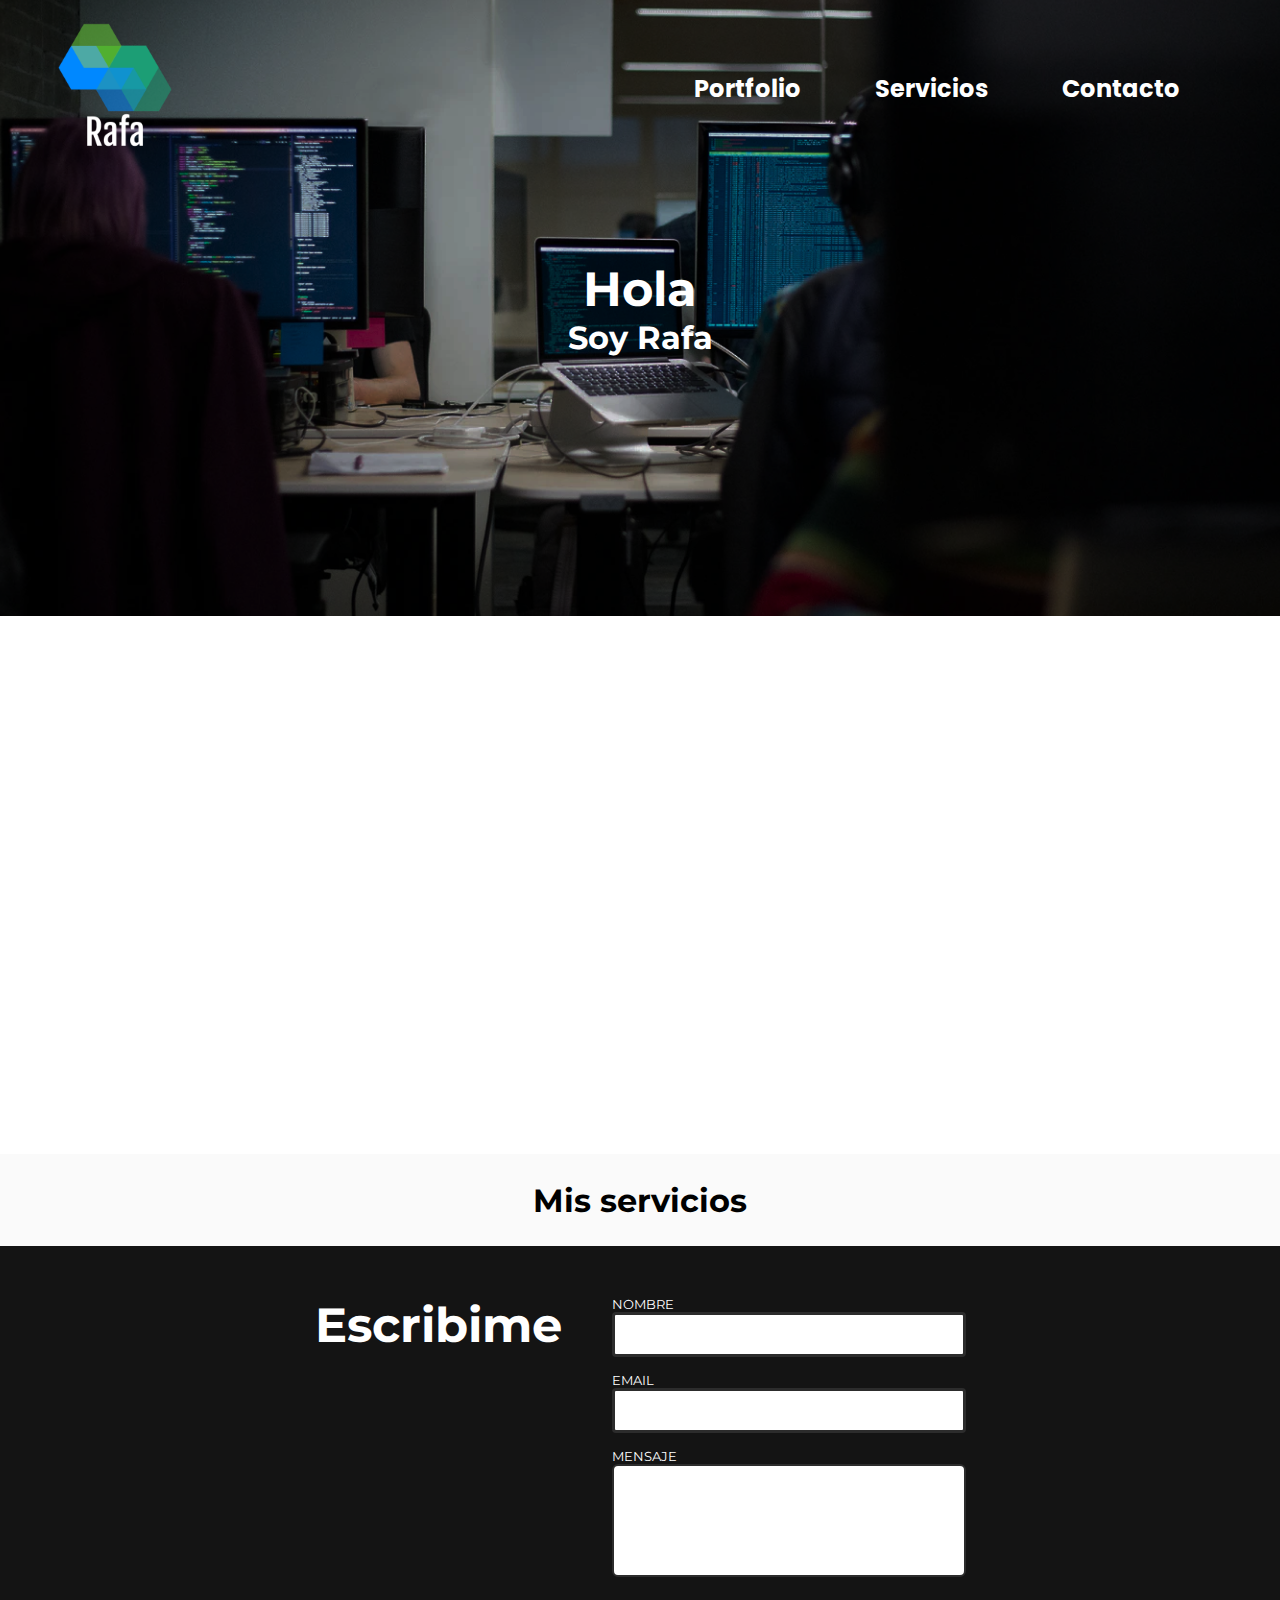
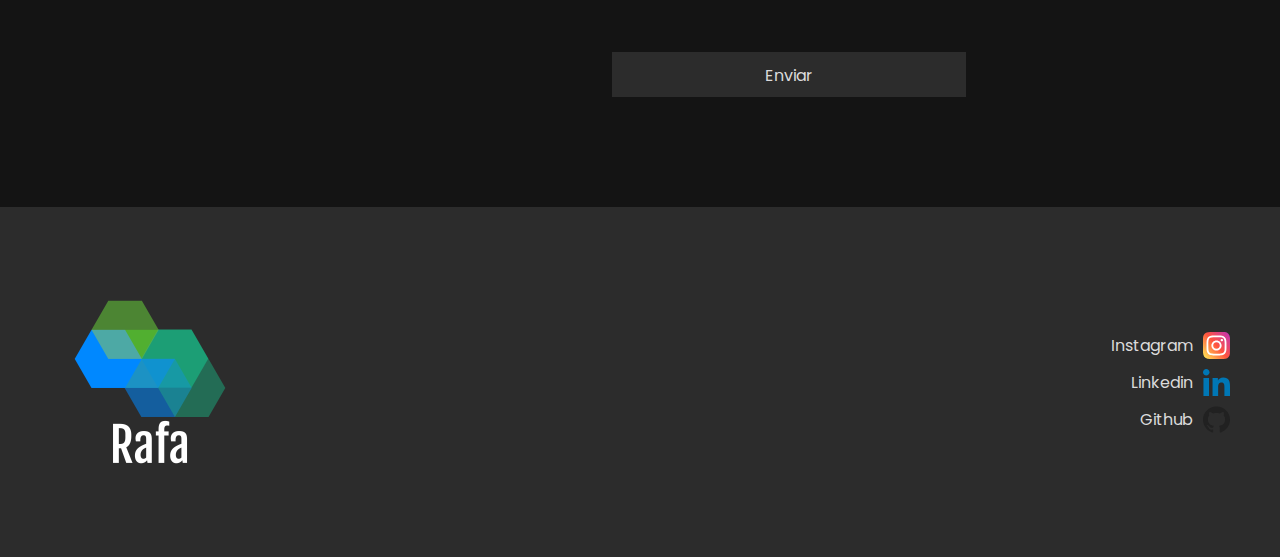
==== index.html @ 81ac766e "first commit" ====
<!DOCTYPE html>
<html lang="en">
  <head>
    <meta charset="UTF-8" />
    <meta http-equiv="X-UA-Compatible" content="IE=edge" />
    <meta name="viewport" content="width=device-width, initial-scale=1.0" />
    <link
      href="https://fonts.googleapis.com/css2?family=Montserrat&family=Poppins&display=swap"
      rel="stylesheet"
    />
    <link rel="preconnect" href="https://fonts.gstatic.com" />
    <script defer src="./header/index.js"></script>
    <link rel="stylesheet" href="./header/index.css" />
    <script defer src="./footer/index.js"></script>
    <link rel="stylesheet" href="./footer/index.css" />
    <script defer src="./index.js"></script>
    <link rel="stylesheet" href="./style.css" />
    <title>Home</title>
  </head>
  <body>
    <div class="header-contenedor"></div>
    <div class="home">
      <div class="home__content">
        <h1 class="home__title">Hola</h1>
        <h2 class="home__subtitle">Soy Rafa</h2>
      </div>
    </div>
    <div class="presentacion">
      <template class="template-presentacion">
        <img class="presentacion__foto" src="" alt="" />
        <div class="presentacion__content">
          <h2 class="presentacion__titulo"></h2>
          <p class="presentacion__texto"></p>
        </div>
      </template>
    </div>
    <div class="mis-servicios">
      <h2 class="mis-servicios__titulo">Mis servicios</h2>
      <div class="mis-servicios__servicios">
        <template class="servicio-template">
          <article class="mis-servicios__servicio">
            <img src="" alt="" class="mis-servicios__servicio-imagen" />
            <h3 class="mis-servicios__servicio-titulo"></h3>
            <p class="mis-servicios__servicio-texto"></p>
          </article>
        </template>
      </div>
    </div>
    <div class="contacto">
      <form class="form-contacto">
        <h2 class="form-contacto__titulo">Escribime</h2>
        <div class="form-contacto__inputs">
          <div class="form-contacto__input--nombre">
            <label class="form-contacto__label"
              >NOMBRE
              <input
                name="nombre"
                autocomplete="off"
                type="text"
                class="form-contacto__input"
              />
            </label>
          </div>
          <div class="form-contacto__input--email">
            <label class="form-contacto__label"
              >EMAIL
              <input
                name="email"
                autocomplete="off"
                type="text"
                class="form-contacto__input"
              />
            </label>
          </div>
          <div class="form-contacto__input--mensaje">
            <label class="form-contacto__label"
              >MENSAJE
              <textarea
                name="mensaje"
                class="form-contacto__textarea"
              ></textarea>
            </label>
          </div>
          <button class="form-contacto__boton">Enviar</button>
        </div>
      </form>
    </div>
    <div class="footer-contenedor"></div>
  </body>
</html>
---- header/index.css ----
/* HEADER (mobile) */

.header__nav {
  width: 100%;
  display: flex;
  justify-content: space-between;
  align-items: center;
  position: absolute;
  padding: 10px 40px;
  font-family: "poppins";
}

.header__logo {
  height: 100px;
}

.header__burger {
  height: 50px;
  width: 50px;
  text-align: center;
}

.header__menu-mobile {
  display: none;
  position: absolute;
  top: 0;
  bottom: 0;
  left: 0;
  right: 0;
  background-color: #161616;
  justify-items: center;
  grid-template-rows: 140px auto auto auto;
}

.header__x {
  justify-self: flex-end;
  margin: 35px 25px;
  height: 37px;
  width: 37px;
}

.header__menu-link {
  color: white;
  text-decoration: none;
  font-size: 48px;
  font-weight: bold;
}

.header__nav-links {
  display: none;
}

/* HEADER (desktop) */

@media (min-width: 768px) {
  .header__nav {
    width: 100%;
  }

  .header__logo {
    height: 150px;
    margin: 0px;
  }

  .header__nav-links {
    display: initial;
    margin-right: 25px;
  }

  .header__burger {
    display: none;
  }

  .header__menu-link {
    color: white;
    text-decoration: none;
    font-size: 24px;
    font-weight: bold;
    margin: 0 35px;
  }
}
---- footer/index.css ----
/* FOOTER (mobile) */

.footer {
  display: grid;
  justify-items: center;
  background-color: #2c2c2c;
  color: #dbdbdb;
  height: 350px;
  align-content: center;
  gap: 20px;
  font-family: "poppins";
}

.footer__logo {
  height: 150px;
}

.footer__social-media {
  display: grid;
  justify-items: center;
  gap: 10px;
}

.footer__social-media-link {
  display: flex;
  align-content: center;
  align-items: center;
  text-decoration: none;
}

.footer__social-media-label {
  color: #dbdbdb;
  margin: 0 10px;
}

.footer__social-media-icon {
  height: 27px;
}

/* FOOTER (desktop) */

@media (min-width: 768px) {
  .footer {
    display: flex;
    justify-content: space-between;
    align-items: center;
    padding: 50px;
  }

  .footer__logo {
    height: 200px;
  }

  .footer__social-media {
    justify-items: flex-end;
  }
}
---- style.css ----
* {
  box-sizing: border-box;
}

/* BODY */

body {
  margin: 0;
  font-family: "Montserrat", sans-serif;
}

/* HOME (mobile) */
.home {
  background-image: url(./images/imagen-home.png);
  background-position: center;
  margin: 0;
  height: 616px;
  display: flex;
  flex-direction: column;
}

.home__content {
  margin: auto;
  width: 150px;
}

.home__title {
  font-size: 48px;
  text-align: center;
  color: white;
  margin: 0;
}

.home__subtitle {
  font-size: 32px;
  text-align: center;
  color: white;
  margin: 0;
}

/* PRESENTACION (mobile) */

.presentacion {
  height: 538px;
  background-color: #141414;
  color: white;
  display: flex;
}

.presentacion__foto {
  display: none;
}

.presentacion__content {
  padding: 32px;
  align-self: center;
  display: grid;
  justify-items: center;
  gap: 20px;
}

.presentacion__titulo {
  font-size: 32px;
  margin: 0;
  font-weight: bold;
}

.presentacion__texto {
  font-size: 16px;
  font-family: "Poppins", sans-serif;
}

/* PRESENTACION (desktop) */

@media (min-width: 768px) {
  .presentacion {
    background-color: white;
    color: black;
    padding: 0 5%;
  }

  .presentacion__foto {
    display: initial;
    height: 380px;
    align-self: flex-end;
  }

  .presentacion__content {
    justify-items: left;
  }
}

/* MIS SERVICIOS (mobile) */

.mis-servicios {
  display: grid;
}

.mis-servicios__titulo {
  text-align: center;
  font-size: 32px;
  font-weight: bold;
}

.mis-servicios__servicio {
  display: grid;
  justify-items: center;
  padding: 40px 57px;
  font-family: "Poppins", sans-serif;
}

.mis-servicios__servicio-titulo {
  font-size: 24px;
  font-weight: bold;
}

.mis-servicios__servicio-imagen {
  height: 128px;
}

.mis-servicios__servicio-texto {
  text-align: center;
  margin: 0;
  font-size: 16px;
}

/* MIS SERVICIOS (desktop) */

@media (min-width: 768px) {
  .mis-servicios {
    background-color: #fafafa;
  }

  .mis-servicios__servicios {
    display: flex;
  }
}

/* CONTACTO (mobile) */

.contacto {
  background-color: #141414;
  color: white;
}

.form-contacto {
  display: grid;
  justify-items: center;
  padding: 15px;
}

.form-contacto__titulo {
  margin: 50px;
}

.form-contacto__inputs {
  display: grid;
  gap: 15px;
  width: 80%;
}

.form-contacto__label {
  display: grid;
  font-size: 13px;
}

.form-contacto__input {
  height: 45px;
  border: 3px solid #2c2c2c;
  border-radius: 4px;
  font-family: "poppins";
  padding: 4px;
}

.form-contacto__textarea {
  resize: none;
  height: 113px;
  border-radius: 6px;
  border: 2px solid #2c2c2c;
  font-family: "poppins";
  padding: 4px;
}

.form-contacto__boton {
  color: #dbdbdb;
  font-family: "Poppins";
  font-size: 16px;
  background-color: #2c2c2c;
  padding: 11px 30px;
  border: none;
  margin: 60px 0px;
  height: 45px;
}

/* CONTACTO (desktop) */

@media (min-width: 768px) {
  .form-contacto {
    display: flex;
    justify-content: center;
    gap: 50px;
    padding: 50px;
  }

  .form-contacto__titulo {
    margin: 0;
    font-size: 48px;
  }

  .form-contacto__inputs {
    width: 30%;
  }
}
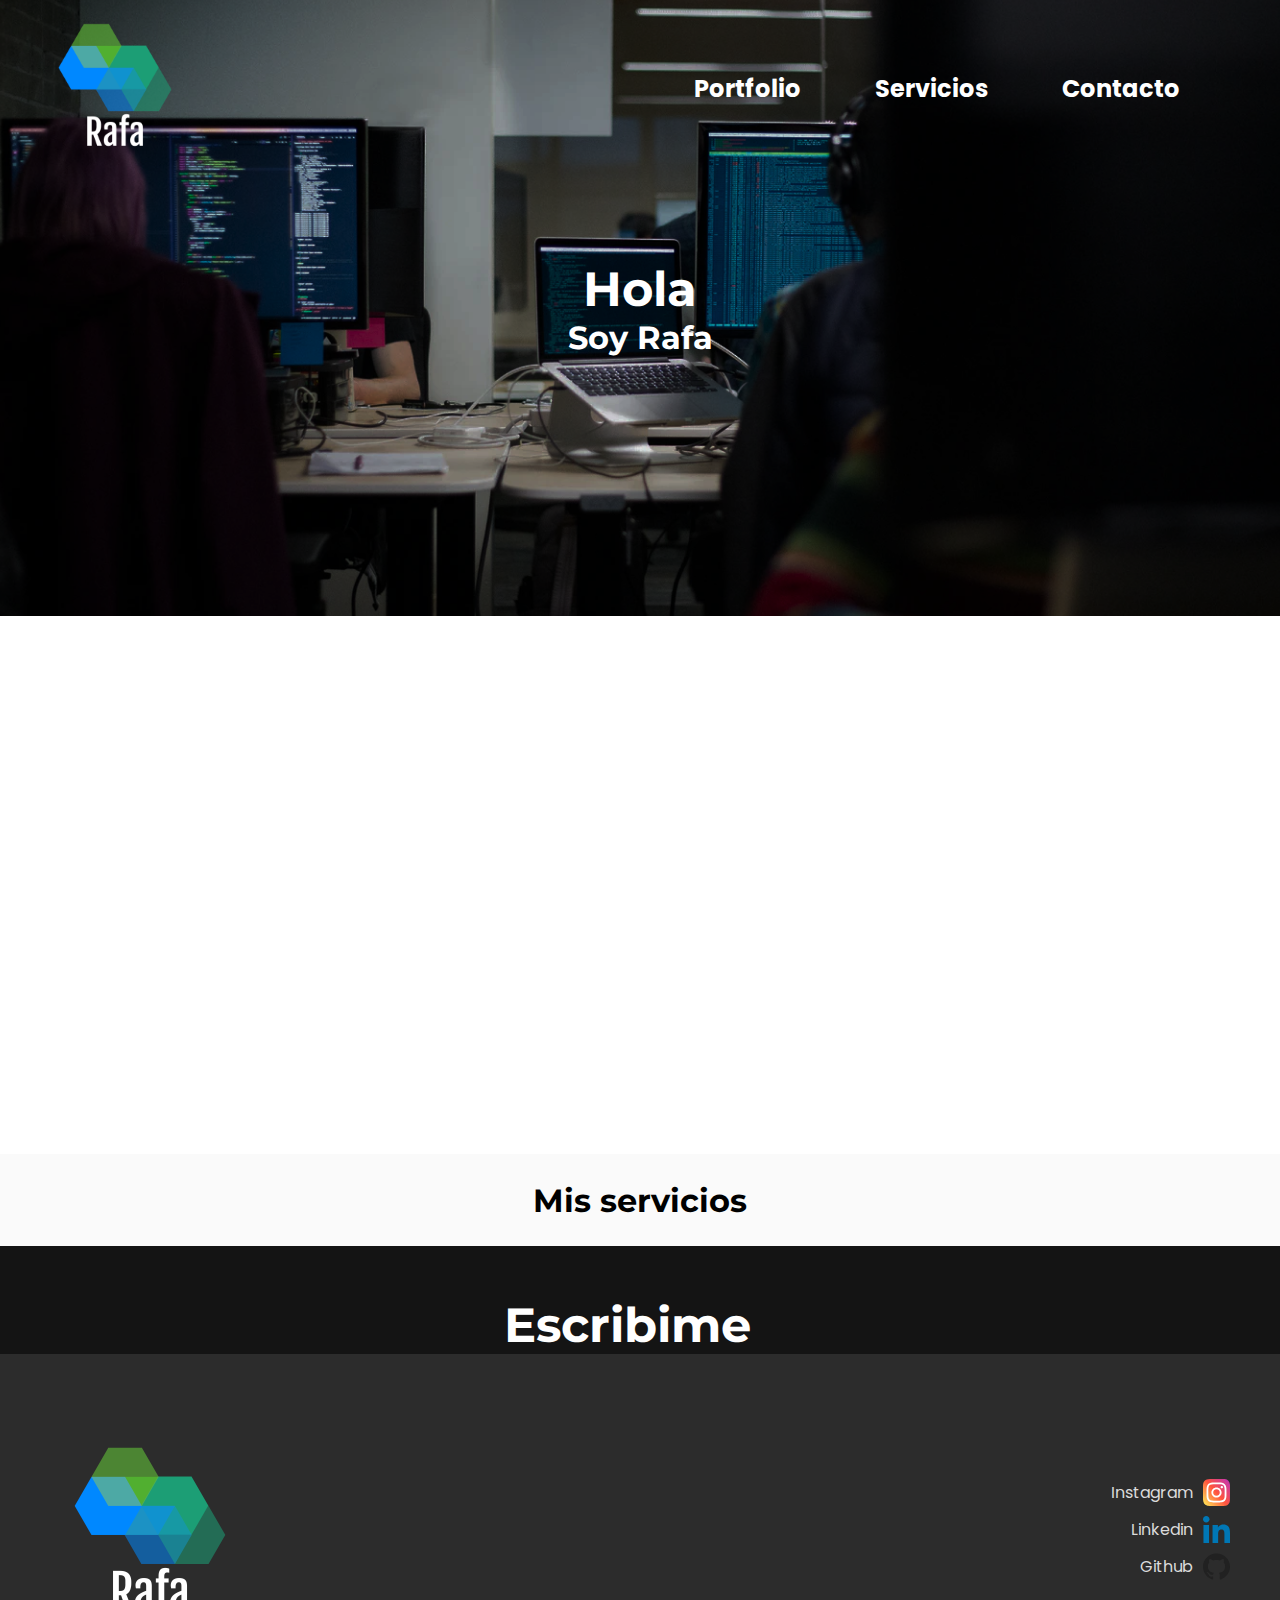
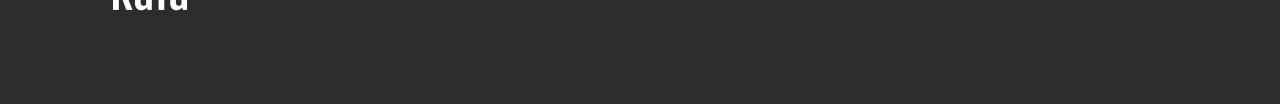
==== commit 837cc7e9: "formulario de contacto fix" ====
--- a/index.html
+++ b/index.html
@@ -11,6 +11,8 @@
     <link rel="preconnect" href="https://fonts.gstatic.com" />
     <script defer src="./header/index.js"></script>
     <link rel="stylesheet" href="./header/index.css" />
+    <script defer src="./contacto/index.js"></script>
+    <link rel="stylesheet" href="./contacto/index.css" />
     <script defer src="./footer/index.js"></script>
     <link rel="stylesheet" href="./footer/index.css" />
     <script defer src="./index.js"></script>
@@ -46,44 +48,9 @@
         </template>
       </div>
     </div>
-    <div class="contacto">
-      <form class="form-contacto">
-        <h2 class="form-contacto__titulo">Escribime</h2>
-        <div class="form-contacto__inputs">
-          <div class="form-contacto__input--nombre">
-            <label class="form-contacto__label"
-              >NOMBRE
-              <input
-                name="nombre"
-                autocomplete="off"
-                type="text"
-                class="form-contacto__input"
-              />
-            </label>
-          </div>
-          <div class="form-contacto__input--email">
-            <label class="form-contacto__label"
-              >EMAIL
-              <input
-                name="email"
-                autocomplete="off"
-                type="text"
-                class="form-contacto__input"
-              />
-            </label>
-          </div>
-          <div class="form-contacto__input--mensaje">
-            <label class="form-contacto__label"
-              >MENSAJE
-              <textarea
-                name="mensaje"
-                class="form-contacto__textarea"
-              ></textarea>
-            </label>
-          </div>
-          <button class="form-contacto__boton">Enviar</button>
-        </div>
-      </form>
+    <div class="contacto-section">
+      <h2 class="contacto-section__titulo">Escribime</h2>
+      <div class="contacto-contenedor"></div>
     </div>
     <div class="footer-contenedor"></div>
   </body>
--- a/header/index.css
+++ b/header/index.css
@@ -30,6 +30,7 @@
   background-color: #161616;
   justify-items: center;
   grid-template-rows: 140px auto auto auto;
+  font-family: "poppins";
 }
 
 .header__x {
--- a/style.css
+++ b/style.css
@@ -112,6 +112,7 @@
 .mis-servicios__servicio-titulo {
   font-size: 24px;
   font-weight: bold;
+  text-align: center;
 }
 
 .mis-servicios__servicio-imagen {
@@ -138,76 +139,29 @@
 
 /* CONTACTO (mobile) */
 
-.contacto {
+.contacto-section {
+  padding-top: 25px;
+  display: grid;
   background-color: #141414;
-  color: white;
 }
 
-.form-contacto {
-  display: grid;
-  justify-items: center;
-  padding: 15px;
-}
-
-.form-contacto__titulo {
-  margin: 50px;
-}
-
-.form-contacto__inputs {
-  display: grid;
-  gap: 15px;
-  width: 80%;
-}
-
-.form-contacto__label {
-  display: grid;
-  font-size: 13px;
-}
-
-.form-contacto__input {
-  height: 45px;
-  border: 3px solid #2c2c2c;
-  border-radius: 4px;
-  font-family: "poppins";
-  padding: 4px;
-}
-
-.form-contacto__textarea {
-  resize: none;
-  height: 113px;
-  border-radius: 6px;
-  border: 2px solid #2c2c2c;
-  font-family: "poppins";
-  padding: 4px;
-}
-
-.form-contacto__boton {
-  color: #dbdbdb;
-  font-family: "Poppins";
-  font-size: 16px;
-  background-color: #2c2c2c;
-  padding: 11px 30px;
-  border: none;
-  margin: 60px 0px;
-  height: 45px;
+.contacto-section__titulo {
+  color: white;
+  justify-self: center;
 }
 
 /* CONTACTO (desktop) */
 
 @media (min-width: 768px) {
-  .form-contacto {
+  .contacto-section {
+    padding-top: 50px;
     display: flex;
+    gap: 25px;
     justify-content: center;
-    gap: 50px;
-    padding: 50px;
   }
 
-  .form-contacto__titulo {
+  .contacto-section__titulo {
     margin: 0;
     font-size: 48px;
   }
-
-  .form-contacto__inputs {
-    width: 30%;
-  }
 }
